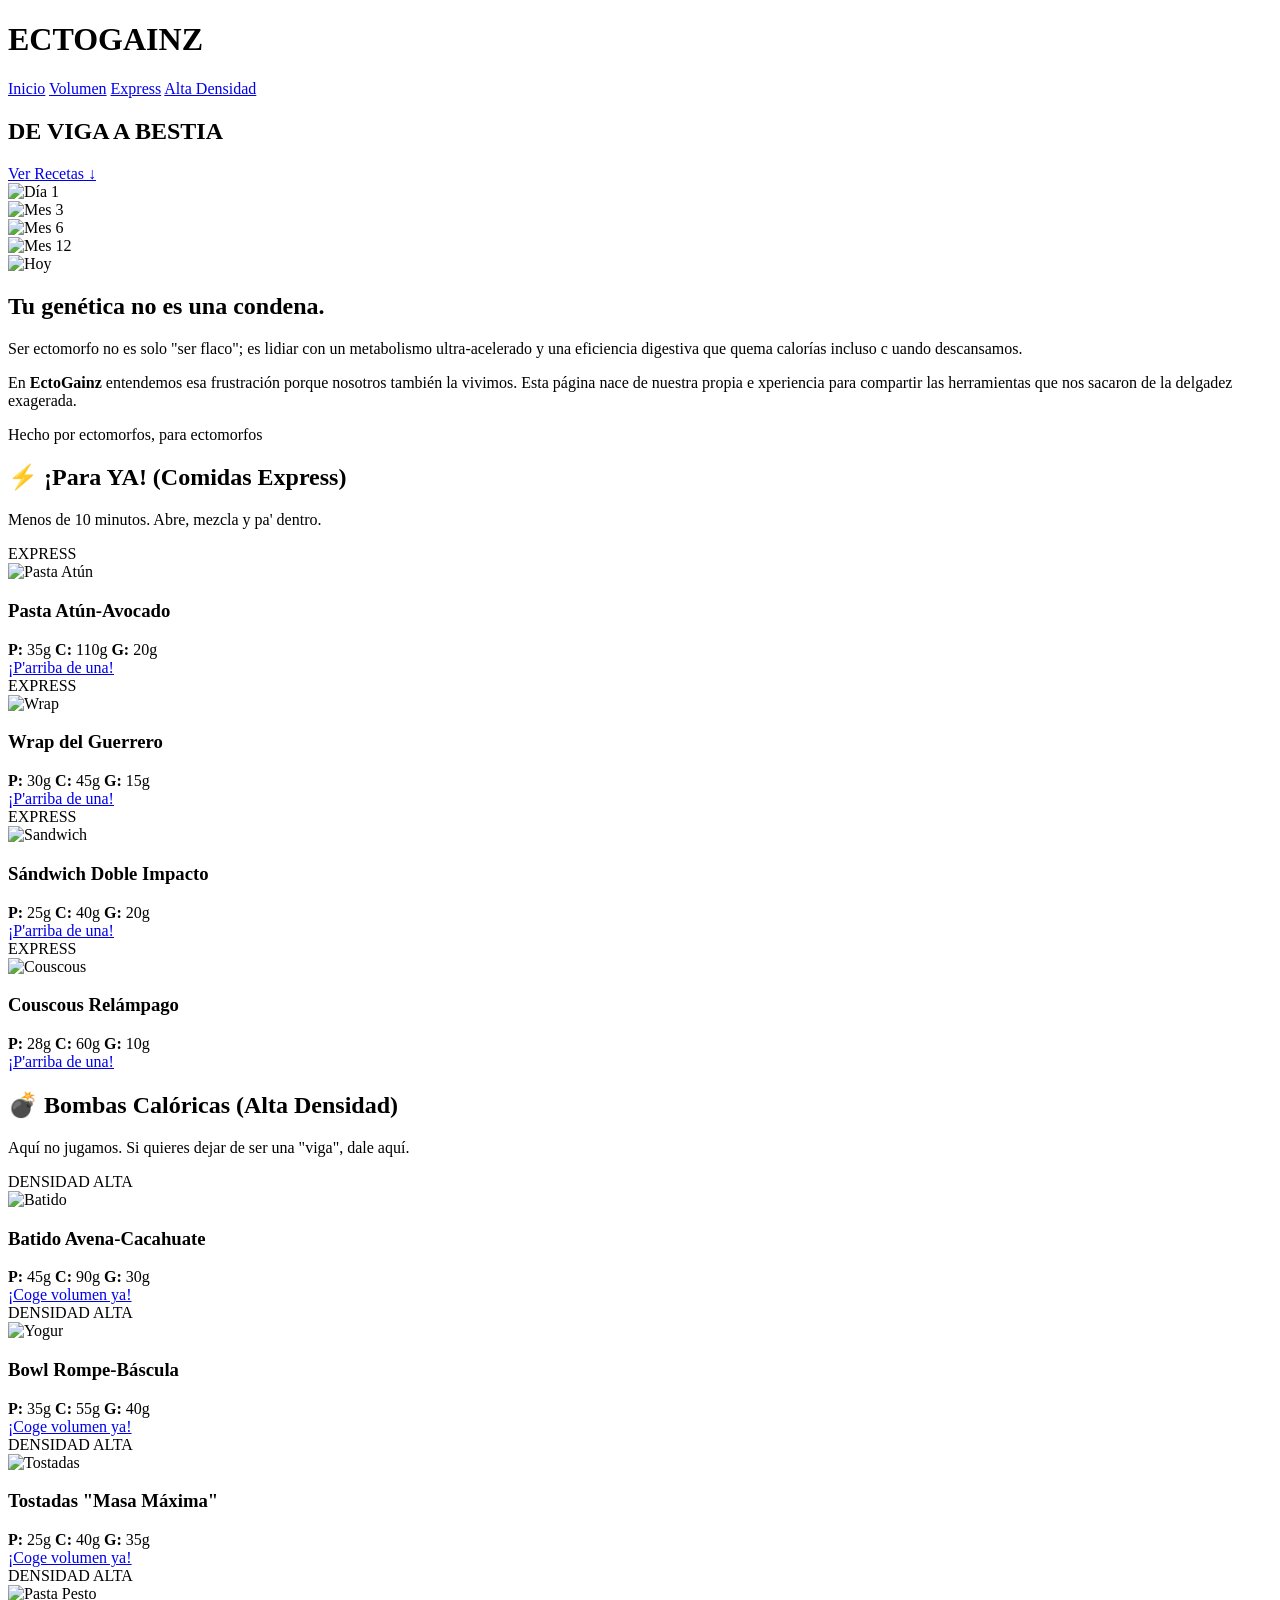
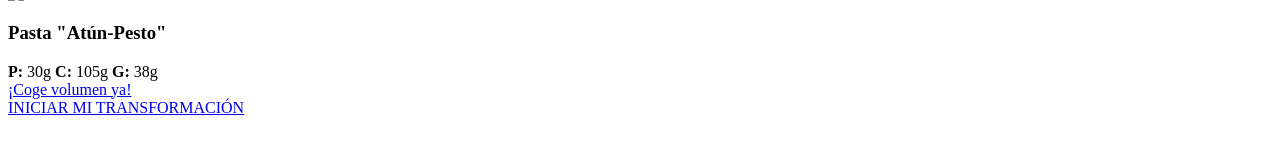
==== Final Project 100/index.html @ 52021363 "Merge pull request #2 from dAvzdev/main cambios de rutas en index.html" ====
<!DOCTYPE html>
<html lang="es">
<head>
    <meta charset="UTF-8">
    <meta name="viewport" content="width=device-width, initial-scale=1.0">
    <title>EctoGainz | Recetas para Ganar Masa</title>
    <link rel="stylesheet" href="./css/ProyectoFinal.css">
</head>
<body>

<header class="main-header">
    <h1>ECTO<span>GAINZ</span></h1>
    <nav>
        <a href="index.html">Inicio</a> 
        <a href="#volumen">Volumen</a>
        <a href="#express">Express</a>
        <a href="#altadensidad">Alta Densidad</a>
    </nav>
</header>

<section class="transformation-hero">
    <div class="hero-overlay-content">
        <h1>DE VIGA A <span class="highlight">BESTIA</span></h1>
        <a href="#recetas" class="scroll-btn">Ver Recetas ↓</a>
    </div>

    <div class="carousel-container" id="autoCarousel">
        <div class="carousel-track">
            <div class="carousel-item">
                <img src="./assest/images/modelo0.png" alt="Día 1">
            </div>
            <div class="carousel-item">
                <img src="./assest/images/modelo1.png" alt="Mes 3">
            </div>
            <div class="carousel-item">
                <img src="./assest/images/modelo2.png" alt="Mes 6"> 
            </div>
            <div class="carousel-item">
                <img src="./assest/images/modelo3.png" alt="Mes 12">
            </div>
            <div class="carousel-item">
                <img src="./assest/images/modelo4.png" alt="Hoy">
            </div>
        </div>
    </div>
</section>

<section class="genetica-info">
    <div class="info-content">
        <h2>Tu genética no es una condena.</h2>
        <p>Ser ectomorfo no es solo "ser flaco"; es lidiar con un metabolismo 
            ultra-acelerado y una eficiencia digestiva que quema calorías incluso c
            uando descansamos.</p>
        <p>En <strong>EctoGainz</strong> entendemos esa frustración porque 
            nosotros también la vivimos. Esta página nace de nuestra propia e
            xperiencia para compartir las herramientas que nos sacaron de 
            la delgadez exagerada.</p>
        <div class="community-badge">Hecho por ectomorfos, para ectomorfos</div>
    </div>
</section>

    </main>

<script>
    const track = document.getElementById('autoCarousel');
    let index = 0;
    const items = document.querySelectorAll('.carousel-item');

    function autoSlide() {
        index++;
        if (index >= items.length) index = 0;
        
        track.scrollTo({
            left: items[index].offsetLeft,
            behavior: 'smooth'
        });
    }

    // Cambia la imagen cada 3 segundos
    setInterval(autoSlide, 3000);
</script>

<section class="category-block section-express">

<h2 class="category-title">⚡ ¡Para YA! (Comidas Express)</h2>

<p class="section-desc">Menos de 10 minutos. Abre, mezcla y pa' dentro.</p>


<div class="recipe-grid">
<article class="recipe-card">
<div class="badge orange">EXPRESS</div>
<img src="./assest/images/pasta.jpg" alt="Pasta Atún">
<div class="recipe-content">
<h3>Pasta Atún-Avocado</h3>
<div class="macros">
<span><strong>P:</strong> 35g</span> <span><strong>C:</strong> 110g</span> <span><strong>G:</strong> 20g</span>
</div>
<a href="./pages/pastasatun.html" class="btn-primary">¡P'arriba de una!</a>
</div>
</article>



<article class="recipe-card">
<div class="badge orange">EXPRESS</div>
<img src="./assest/images/wrap.jpg" alt="Wrap">
<div class="recipe-content">
<h3>Wrap del Guerrero</h3>
<div class="macros">
<span><strong>P:</strong> 30g</span> <span><strong>C:</strong> 45g</span> <span><strong>G:</strong> 15g</span>
</div>
<a href="./pages/wrap.html" class="btn-primary">¡P'arriba de una!</a>
</div>

</article>
<article class="recipe-card">
<div class="badge orange">EXPRESS</div>
<img src="./assest/images/sandwich.jpg" alt="Sandwich">
<div class="recipe-content">
<h3>Sándwich Doble Impacto</h3>
<div class="macros">
<span><strong>P:</strong> 25g</span> <span><strong>C:</strong> 40g</span> <span><strong>G:</strong> 20g</span>
</div>
<a href="./pages/sandwich.html" class="btn-primary">¡P'arriba de una!</a>
</div>
</article>



<article class="recipe-card">
<div class="badge orange">EXPRESS</div>
<img src="./assest/images/couscous.jpg" alt="Couscous">
<div class="recipe-content">
<h3>Couscous Relámpago</h3>
<div class="macros">
<span><strong>P:</strong> 28g</span> <span><strong>C:</strong> 60g</span> <span><strong>G:</strong> 10g</span>
</div>
<a href="./pages/couscous.html" class="btn-primary">¡P'arriba de una!</a>
</div>
</article>
</div>
</section>



<section class="category-block section-heavy">
<h2 class="category-title">💣 Bombas Calóricas (Alta Densidad)</h2>
<p class="section-desc">Aquí no jugamos. Si quieres dejar de ser una "viga", dale aquí.</p>
<div class="recipe-grid">

<article class="recipe-card">
<div class="badge">DENSIDAD ALTA</div>
<img src="./assest/images/batido.jpg" alt="Batido">
<div class="recipe-content">
<h3>Batido Avena-Cacahuate</h3>
<div class="macros">
<span><strong>P:</strong> 45g</span> <span><strong>C:</strong> 90g</span> <span><strong>G:</strong> 30g</span>
</div>
<a href="./pages/batido.html" class="btn-primary">¡Coge volumen ya!</a>
</div>
</article>



<article class="recipe-card">
<div class="badge">DENSIDAD ALTA</div>
<img src="./assest/images/bowl.jpg" alt="Yogur">
<div class="recipe-content">
<h3>Bowl Rompe-Báscula</h3>
<div class="macros">
<span><strong>P:</strong> 35g</span> <span><strong>C:</strong> 55g</span> <span><strong>G:</strong> 40g</span>
</div>
<a href="./pages/bowl.html" class="btn-primary">¡Coge volumen ya!</a>
</div>
</article>



<article class="recipe-card">
<div class="badge">DENSIDAD ALTA</div>
<img src="./assest/images/masamáxima.jpg".jpg" alt="Tostadas">
<div class="recipe-content">
<h3>Tostadas "Masa Máxima"</h3>
<div class="macros">
<span><strong>P:</strong> 25g</span> <span><strong>C:</strong> 40g</span> <span><strong>G:</strong> 35g</span>
</div>
<a href="./pages/masamaxima.html" class="btn-primary">¡Coge volumen ya!</a>
</div>
</article>



<article class="recipe-card">
<div class="badge">DENSIDAD ALTA</div>
<img src="./assest/images/mediterránea.jpg" alt="Pasta Pesto">
<div class="recipe-content">
<h3>Pasta "Atún-Pesto"</h3>
<div class="macros">
<span><strong>P:</strong> 30g</span> <span><strong>C:</strong> 105g</span> <span><strong>G:</strong> 38g</span>
</div>
<a href="./pages/mediterranea.html" class="btn-primary">¡Coge volumen ya!</a>
</div>
</article>

</div>
</section>

<div class="forms">
        <a href="./pages/formulario.html" class="formulario">INICIAR MI TRANSFORMACIÓN</a>
    </div>
    <br>
</main>
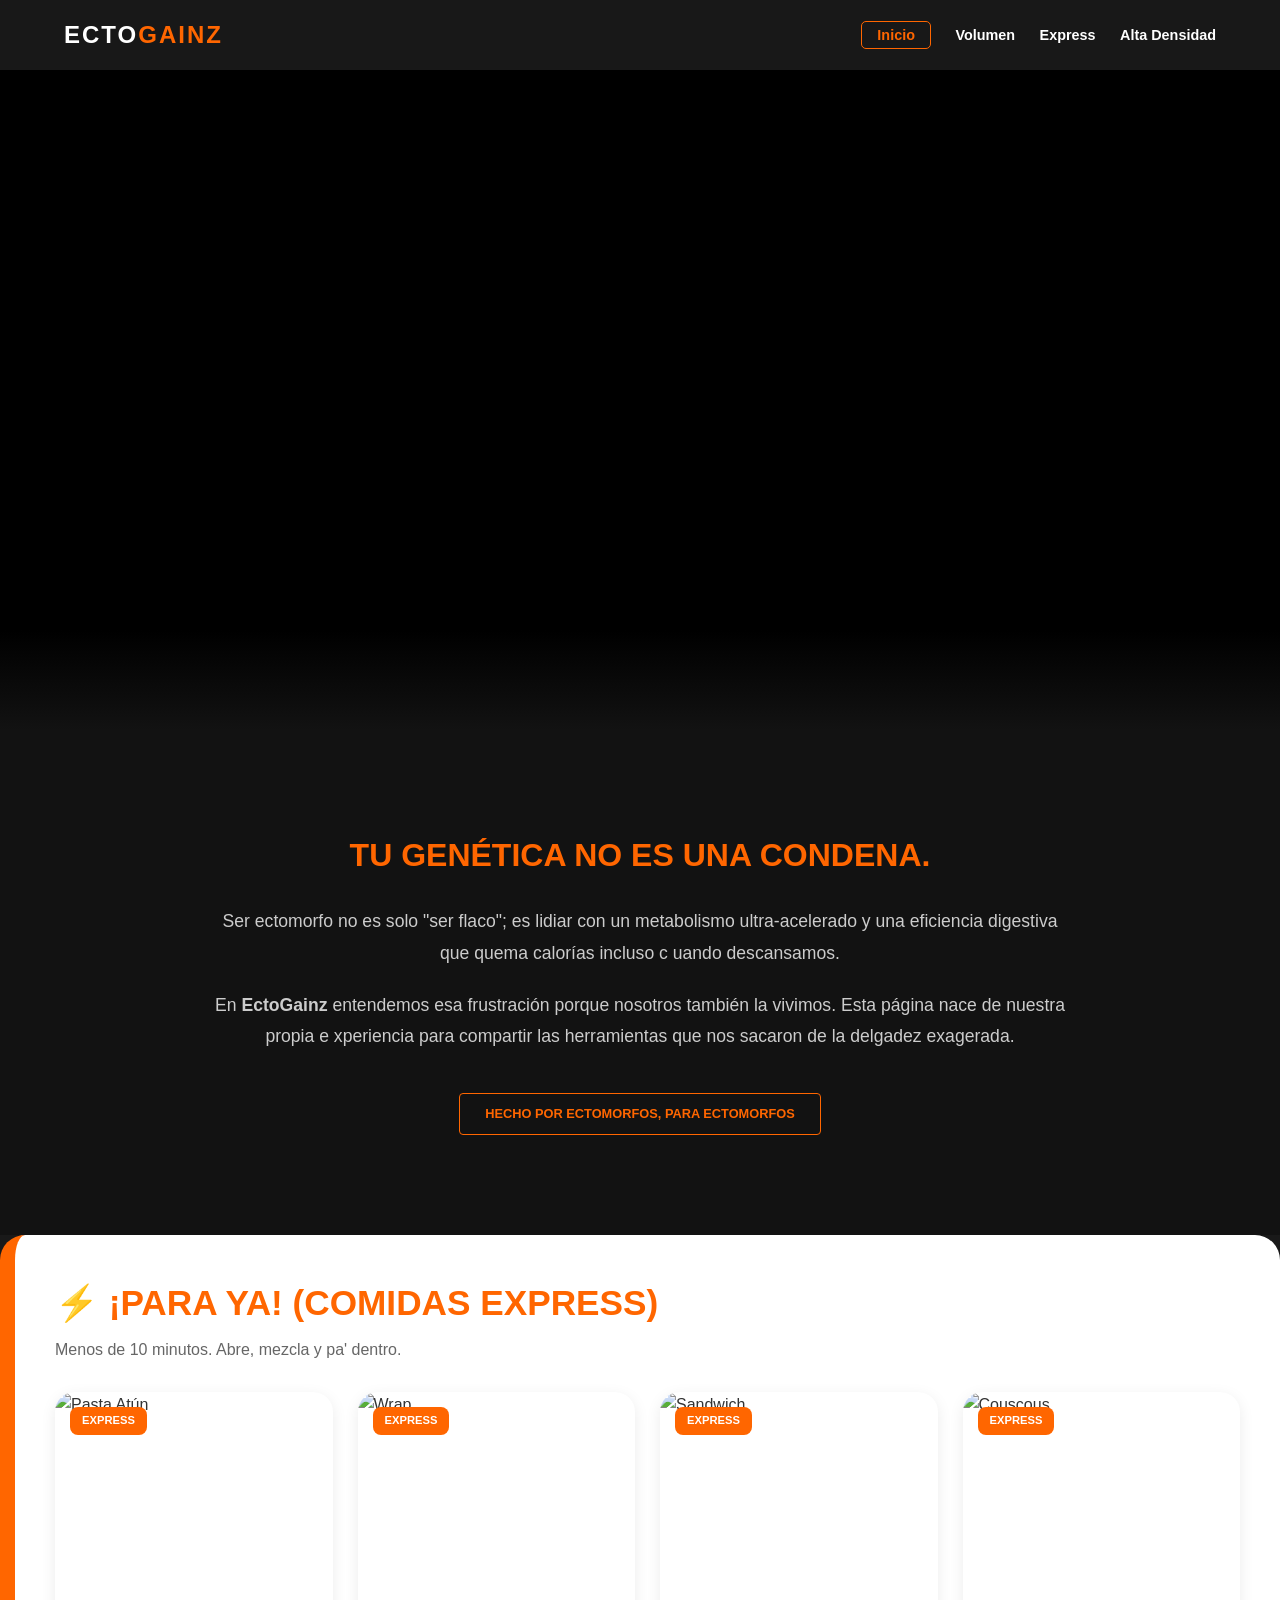
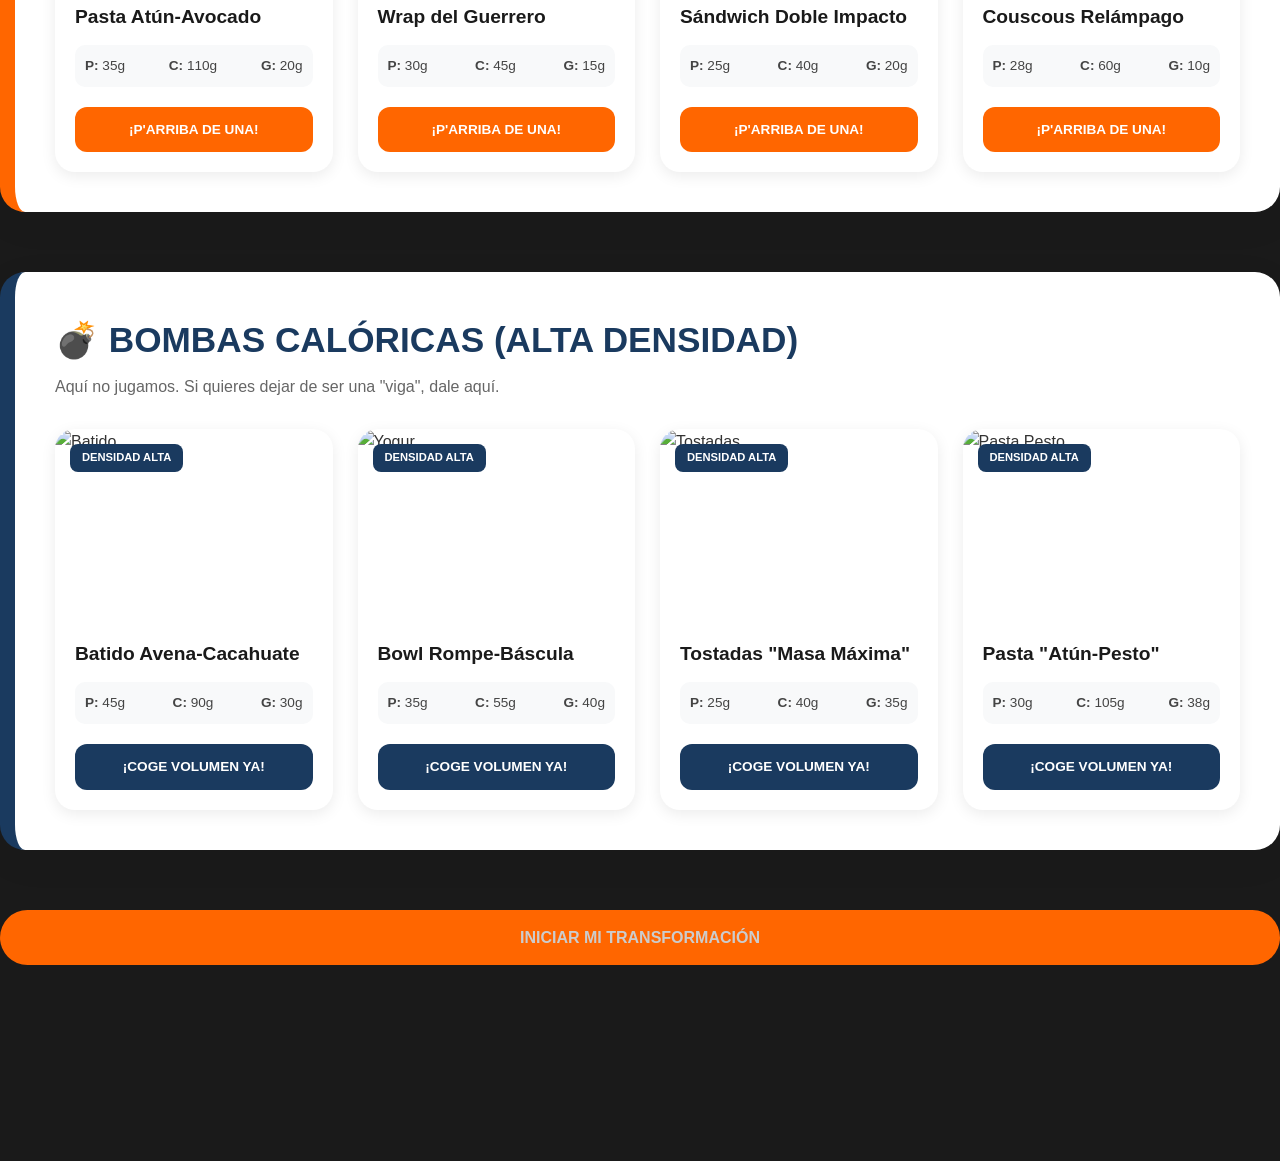
==== commit 80bcdb36: "Agrego media query + aplico sliders, remuevo codigo de java script" ====
--- a/Final Project 100/index.html
+++ b/Final Project 100/index.html
@@ -20,8 +20,7 @@
 
 <section class="transformation-hero">
     <div class="hero-overlay-content">
-        <h1>DE VIGA A <span class="highlight">BESTIA</span></h1>
-        <a href="#recetas" class="scroll-btn">Ver Recetas ↓</a>
+
     </div>
 
     <div class="carousel-container" id="autoCarousel">
@@ -60,7 +59,7 @@
 </section>
 
     </main>
-
+<!--
 <script>
     const track = document.getElementById('autoCarousel');
     let index = 0;
@@ -79,6 +78,8 @@
     // Cambia la imagen cada 3 segundos
     setInterval(autoSlide, 3000);
 </script>
+-->
+
 
 <section class="category-block section-express">
 
--- a/Final Project 100/css/ProyectoFinal.css
+++ b/Final Project 100/css/ProyectoFinal.css
@@ -0,0 +1,450 @@
+/* --- CONFIGURACIÓN GLOBAL --- */
+* {
+    margin: 0;
+    padding: 0;
+    box-sizing: border-box;
+    font-family: 'Segoe UI', Tahoma, Geneva, Verdana, sans-serif;
+}
+
+body {
+    background-color: #1a1a1a; 
+    color: #333;
+    line-height: 1.6;
+    overflow-x: hidden;
+}
+
+/* --- HEADER Y NAVEGACIÓN --- */
+.main-header {
+    background-color: rgba(26, 26, 26, 0.95);
+    color: white;
+    padding: 1rem 5%;
+    display: flex;
+    justify-content: space-between;
+    align-items: center;
+    position: absolute; 
+    width: 100%;
+    top: 0;
+    left: 0;
+    z-index: 1000;
+}
+
+.main-header h1 {
+    font-size: 1.5rem;
+    letter-spacing: 2px;
+}
+
+.main-header h1 span {
+    color: #ff6600;
+}
+/* --- CONTENIDO DE RECETAS (DEBAJO DEL HERO) --- */
+.container {
+    max-width: 1200px;
+    margin: 0 auto;
+    padding: 60px 20px;
+    background-color: #f4f4f4; /* Fondo gris claro suave para resaltar las tarjetas blancas */
+    border-radius: 30px; /* Bordes redondeados para el contenedor principal */
+}
+
+/* Estilos para los Bloques de Categoría */
+.category-block {
+    padding: 40px;
+    margin-bottom: 60px;
+    border-radius: 25px;
+    background: white;
+    box-shadow: 0 10px 40px rgba(0,0,0,0.05);
+}
+
+/* Diferenciación por colores en los bordes laterales */
+.section-express { border-left: 15px solid #ff6600; }
+.section-heavy { border-left: 15px solid #1a3a5f; }
+
+.category-title {
+    font-size: 2.2rem;
+    margin-bottom: 5px;
+    text-transform: uppercase;
+}
+
+.section-express .category-title { color: #ff6600; }
+.section-heavy .category-title { color: #1a3a5f; }
+
+.section-desc {
+    font-size: 1rem;
+    color: #666;
+    margin-bottom: 30px;
+}
+
+/* --- GRID DE 4 TARJETAS --- */
+.recipe-grid {
+    display: grid;
+    /* Esto crea 4 columnas en pantallas grandes y se ajusta solo en pequeñas */
+    grid-template-columns: repeat(auto-fill, minmax(260px, 1fr));
+    gap: 25px;
+}
+
+/* --- ESTILO DE LA TARJETA (RECIPE CARD) --- */
+.recipe-card {
+    background: #fff;
+    border-radius: 20px;
+    overflow: hidden;
+    position: relative;
+    box-shadow: 0 4px 15px rgba(0,0,0,0.08);
+    transition: transform 0.3s ease, box-shadow 0.3s ease;
+    display: flex;
+    flex-direction: column;
+}
+
+.recipe-card:hover {
+    transform: translateY(-10px);
+    box-shadow: 0 12px 30px rgba(0,0,0,0.15);
+}
+
+.recipe-card img {
+    width: 100%;
+    height: 190px;
+    object-fit: cover;
+}
+
+/* Badges sobre la foto */
+.badge {
+    position: absolute;
+    top: 15px;
+    left: 15px;
+    background: #1a3a5f;
+    color: white;
+    padding: 5px 12px;
+    border-radius: 8px;
+    font-size: 0.7rem;
+    font-weight: 800;
+    z-index: 5;
+}
+
+.badge.orange { background: #ff6600; }
+
+.recipe-content {
+    padding: 20px;
+    flex-grow: 1;
+    display: flex;
+    flex-direction: column;
+}
+
+.recipe-content h3 {
+    font-size: 1.2rem;
+    margin-bottom: 12px;
+    color: #1a1a1a;
+}
+
+/* Macros del plato */
+.macros {
+    display: flex;
+    justify-content: space-between;
+    background: #f8f9fa;
+    padding: 10px;
+    border-radius: 10px;
+    margin-bottom: 20px;
+    font-size: 0.85rem;
+}
+
+.macros span {
+    color: #444;
+}
+
+/* Botones personalizados para cada sección */
+.btn-primary {
+    display: block;
+    text-align: center;
+    padding: 12px;
+    color: white;
+    text-decoration: none;
+    border-radius: 12px;
+    font-weight: 700;
+    text-transform: uppercase;
+    font-size: 0.85rem;
+    transition: background 0.3s;
+    margin-top: auto; /* Empuja el botón al final de la tarjeta */
+}
+
+/* Colores de botón según sección */
+.section-express .btn-primary { background: #ff6600; }
+.section-express .btn-primary:hover { background: #e65c00; }
+
+.section-heavy .btn-primary { background: #1a3a5f; }
+.section-heavy .btn-primary:hover { background: #122842; }
+
+nav a {
+    color: #fff;
+    text-decoration: none;
+    margin-left: 20px;
+    font-weight: 600;
+    font-size: 0.9rem;
+    transition: color 0.3s;
+}
+
+nav a:hover { color: #ff6600; }
+
+nav a[href="index.html"] {
+    color: #ff6600;
+    border: 1px solid #ff6600;
+    padding: 5px 15px;
+    border-radius: 5px;
+}
+
+/* --- SECCIÓN DE TRANSFORMACIÓN INMERSIVA (CORREGIDA) --- */
+.transformation-hero {
+    height: 100vh;
+    width: 100%;
+    position: relative;
+    overflow: hidden;
+    background: #000;
+    margin-top: -170px;
+}
+
+.carousel-container {
+    width: 100%;
+    height: 100%;
+    display: flex;
+    overflow-x: hidden; /* Cambiado a hidden para el control por script */
+    scroll-snap-type: x mandatory;
+    scrollbar-width: none;
+}
+
+.carousel-container::-webkit-scrollbar { display: none; }
+
+.carousel-track {
+    display: flex;
+    height: 100%;
+    width: 500%; /* 5 imágenes x 100% cada una */
+    animation: slide-animation 15s infinite ease-in-out; /* 15s total (3s por imagen) */
+}
+
+.carousel-item {
+    width: 100vw; /* Cada item ocupa exactamente el ancho de pantalla */
+    height: 100vh;
+    flex-shrink: 0;
+}
+
+
+
+.carousel-item img {
+    width: 100%;
+    height: 100%;
+    object-fit: cover; 
+    object-position: top; /* EVITA QUE SE CORTE LA CABEZA EN MAC/MOBILE */
+    display: block;
+}
+
+@keyframes slide-animation {
+    0% { transform: translateX(0); }
+    15% { transform: translateX(0); }     /* Imagen 1 */
+    20% { transform: translateX(-20%); }   /* Transición */
+    35% { transform: translateX(-20%); }   /* Imagen 2 */
+    40% { transform: translateX(-40%); }   /* Transición */
+    55% { transform: translateX(-40%); }   /* Imagen 3 */
+    60% { transform: translateX(-60%); }   /* Transición */
+    75% { transform: translateX(-60%); }   /* Imagen 4 */
+    80% { transform: translateX(-80%); }   /* Transición */
+    95% { transform: translateX(-80%); }   /* Imagen 5 */
+    100% { transform: translateX(0); }     /* Regreso al inicio */
+}
+/* Capa de texto fija sobre el slider */
+.hero-overlay-content {
+    position: absolute;
+    top: 50%;
+    left: 50%;
+    transform: translate(-50%, -50%);
+    z-index: 100;
+    text-align: center;
+    width: 100%;
+    pointer-events: none;
+}
+
+.hero-overlay-content h1 {
+    font-size: clamp(2rem, 8vw, 4rem);
+    color: white;
+}
+.hero-overlay-content {
+    position: absolute;
+    top: 50%;
+    left: 50%;
+    transform: translate(-50%, -50%);
+    z-index: 100;
+    text-align: center;
+    width: 100%;
+    pointer-events: none; /* Deja que el mouse pase a través del texto */
+}
+
+.hero-overlay-content h1 {
+    font-size: clamp(2.5rem, 8vw, 5rem);
+    color: white;
+    text-transform: uppercase;
+    text-shadow: 0 4px 15px rgba(0,0,0,0.8);
+}
+
+.highlight { color: #ff6600; }
+
+/* Etiquetas de pasos (están dentro del item, así que se mueven con la foto) */
+.step-label {
+    position: absolute;
+    bottom: 120px;
+    left: 50%;
+    transform: translateX(-50%);
+    background: #ff6600;
+    color: white;
+    padding: 10px 25px;
+    font-weight: bold;
+    border-radius: 5px;
+    text-transform: uppercase;
+    z-index: 10;
+}
+
+.scroll-btn {
+    pointer-events: auto; /* Permite hacer clic en el botón */
+    display: inline-block;
+    margin-top: 20px;
+    background: white;
+    color: #1a1a1a;
+    padding: 15px 35px;
+    text-decoration: none;
+    border-radius: 50px;
+    font-weight: 800;
+    text-transform: uppercase;
+    animation: bounce 2s infinite;
+}
+/* --- SECCIÓN LEYENDA GENÉTICA (CONTINUIDAD OSCURA) --- */
+.genetica-info {
+    background-color: #121212; /* Negro profundo igual al fondo de la imagen */
+    color: white;
+    padding: 100px 20px;
+    margin: 0; 
+    position: relative;
+    z-index: 2;
+    text-align: center;
+}
+
+/* El degradado para que la foto se funda con el texto */
+.genetica-info::before {
+    content: "";
+    position: absolute;
+    top: -100px; 
+    left: 0;
+    width: 100%;
+    height: 100px;
+    background: linear-gradient(to bottom, transparent, #121212);
+    pointer-events: none;
+}
+
+.info-content {
+    max-width: 850px;
+    margin: 0 auto;
+}
+
+.info-content h2 {
+    color: #ff6600; 
+    font-size: 2rem;
+    margin-bottom: 25px;
+    text-transform: uppercase;
+}
+
+.info-content p {
+    color: #cccccc; 
+    line-height: 1.8;
+    font-size: 1.1rem;
+    margin-bottom: 20px;
+    font-weight: 300;
+}
+
+.community-badge {
+    display: inline-block;
+    border: 1px solid #ff6600;
+    color: #ff6600;
+    padding: 10px 25px;
+    border-radius: 4px;
+    font-weight: bold;
+    margin-top: 20px;
+    font-size: 0.8rem;
+    text-transform: uppercase;
+}
+
+.formulario {
+    pointer-events: auto; /* Permite hacer clic en el botón */
+    display: flex;
+    margin-top: 20px;
+    background: #ff6600;
+    color: #cccccc;
+    padding: 15px 35px;
+    text-decoration: none;
+    border-radius: 50px;
+    font-weight: 800;
+    text-transform: uppercase;
+    animation: bounce 2s infinite;
+    justify-content: center;
+    align-items: center;
+    
+}
+/* TABLETS (Máximo 1024px) */
+@media (max-width: 1024px) {
+    .main-header {
+        padding: 1rem 3%;
+    }
+    
+    .recipe-grid {
+        grid-template-columns: repeat(2, 1fr); /* 2 columnas en tablets */
+        gap: 15px;
+    }
+
+    .category-block {
+        padding: 25px;
+    }
+}
+
+/* CELULARES (Máximo 768px) */
+@media (max-width: 768px) {
+    .main-header {
+        flex-direction: column; /* Título arriba, menú abajo */
+        text-align: center;
+        padding: 1rem;
+        position: relative; /* Para que no tape el contenido en móvil */
+        margin-bottom: -60px; /* Ajuste para el hero */
+    }
+
+    nav {
+        margin-top: 10px;
+    }
+
+    nav a {
+        margin: 0 10px;
+        font-size: 0.8rem;
+    }
+
+    .hero-overlay-content h1 {
+        font-size: 2.2rem; /* Texto más pequeño en móvil */
+    }
+
+    .recipe-grid {
+        grid-template-columns: 1fr; /* 1 columna en móvil */
+    }
+
+    .transformation-hero {
+        height: 70vh; /* Reducimos la altura del slider en móvil */
+        margin-top: 0;
+    }
+
+    .carousel-item {
+        height: 70vh;
+    }
+
+    .info-content h2 {
+        font-size: 1.5rem;
+    }
+}
+
+/* Ajuste fino para pantallas muy pequeñas (iPhone SE, etc) */
+@media (max-width: 400px) {
+    .hero-overlay-content h1 {
+        font-size: 1.8rem;
+    }
+    
+    .scroll-btn {
+        padding: 10px 20px;
+        font-size: 0.8rem;
+    }
+}
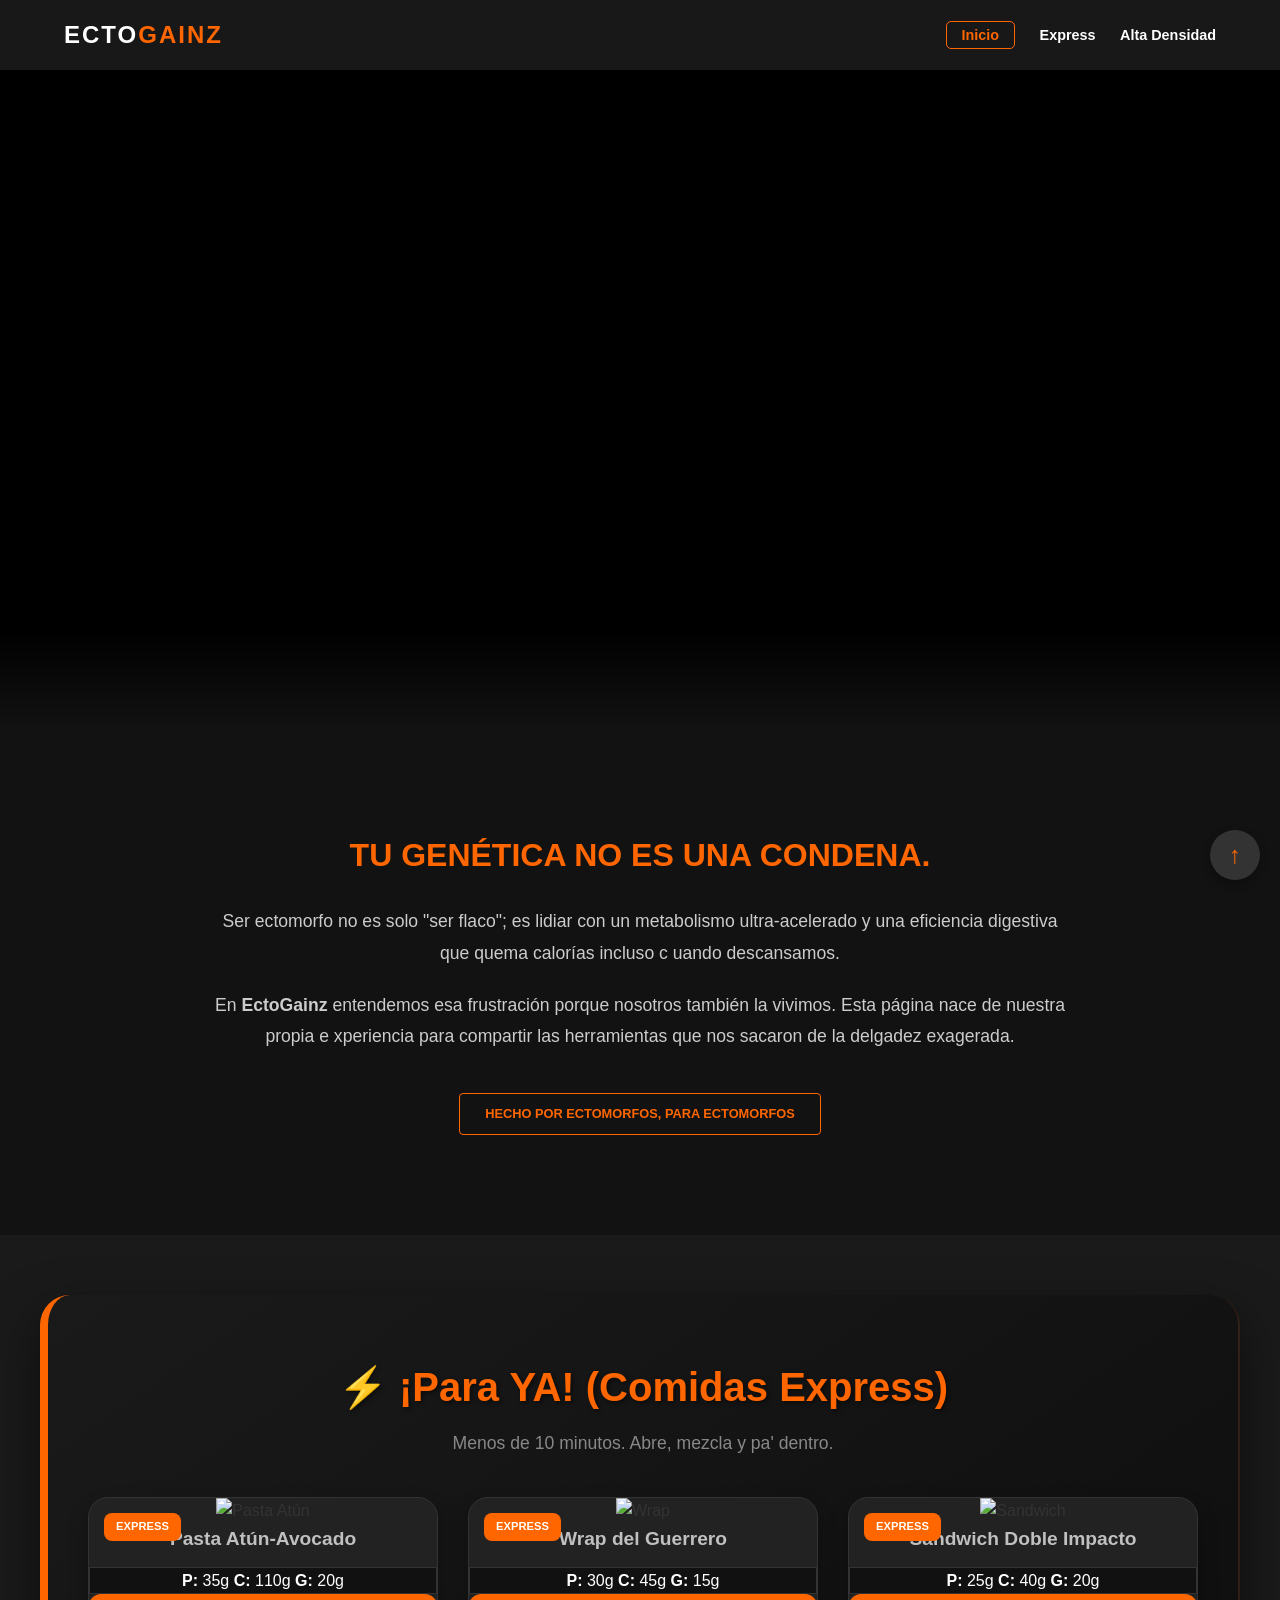
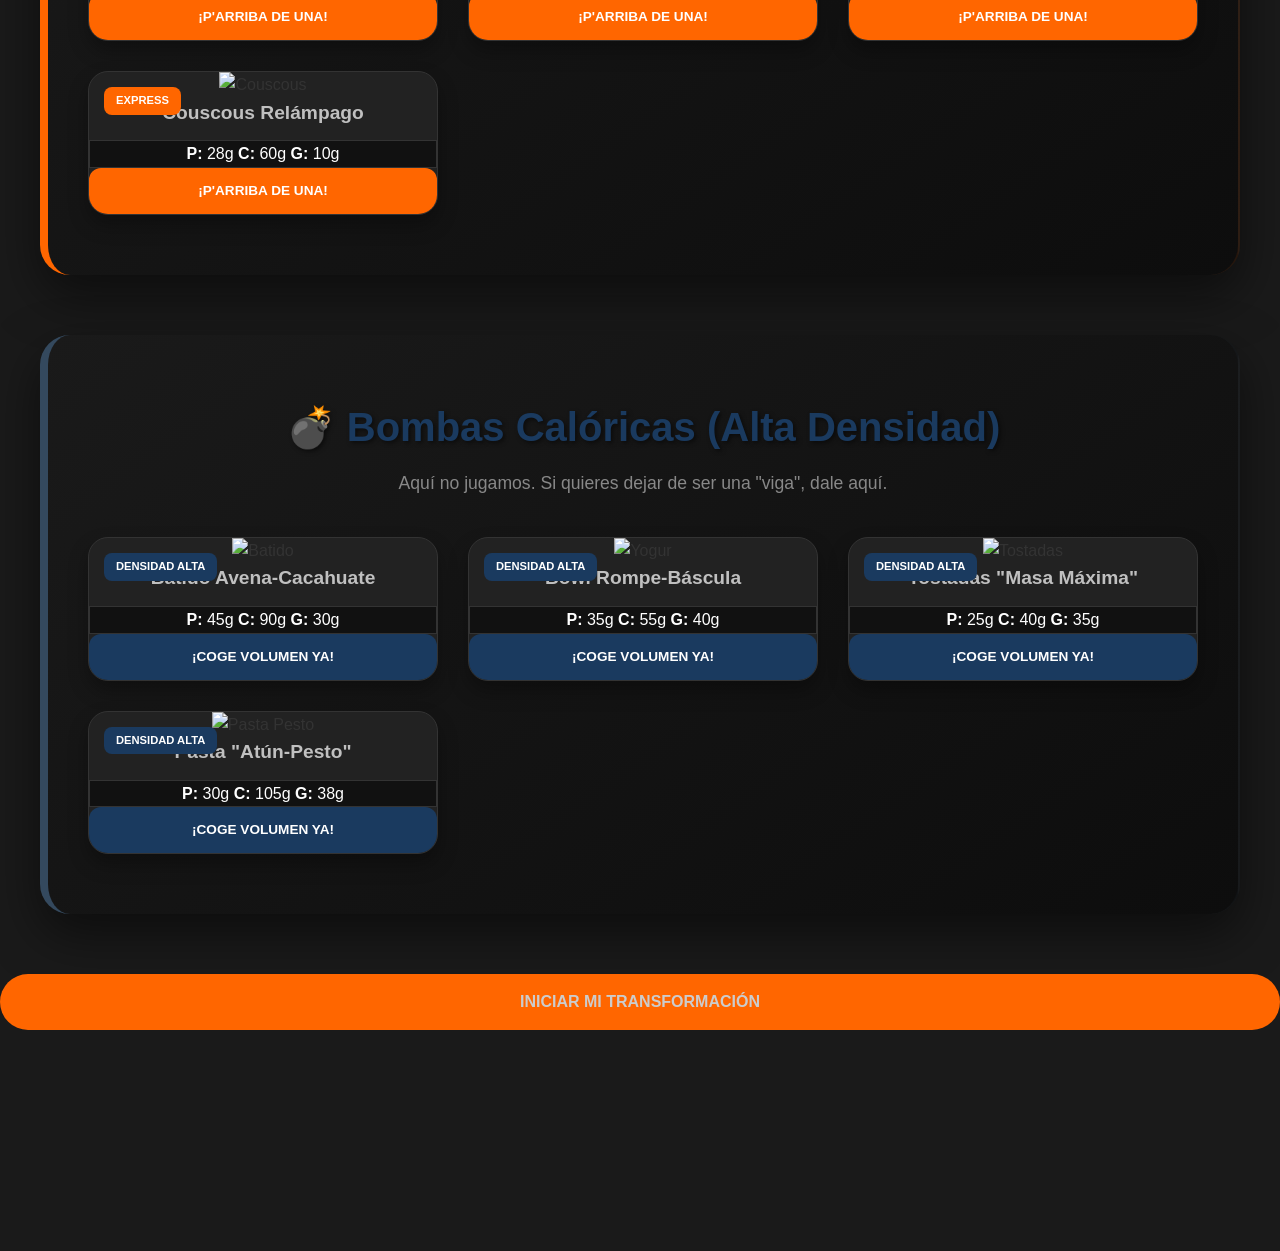
==== commit 2fe415aa: "Actualizacion" ====
--- a/Final Project 100/index.html
+++ b/Final Project 100/index.html
@@ -12,7 +12,6 @@
     <h1>ECTO<span>GAINZ</span></h1>
     <nav>
         <a href="index.html">Inicio</a> 
-        <a href="#volumen">Volumen</a>
         <a href="#express">Express</a>
         <a href="#altadensidad">Alta Densidad</a>
     </nav>
@@ -20,7 +19,6 @@
 
 <section class="transformation-hero">
     <div class="hero-overlay-content">
-
     </div>
 
     <div class="carousel-container" id="autoCarousel">
@@ -59,32 +57,10 @@
 </section>
 
     </main>
-<!--
-<script>
-    const track = document.getElementById('autoCarousel');
-    let index = 0;
-    const items = document.querySelectorAll('.carousel-item');
-
-    function autoSlide() {
-        index++;
-        if (index >= items.length) index = 0;
-        
-        track.scrollTo({
-            left: items[index].offsetLeft,
-            behavior: 'smooth'
-        });
-    }
-
-    // Cambia la imagen cada 3 segundos
-    setInterval(autoSlide, 3000);
-</script>
--->
 
 
-<section class="category-block section-express">
-
+<section id="express" class="category-block section-express">
 <h2 class="category-title">⚡ ¡Para YA! (Comidas Express)</h2>
-
 <p class="section-desc">Menos de 10 minutos. Abre, mezcla y pa' dentro.</p>
 
 
@@ -145,7 +121,7 @@
 
 
 
-<section class="category-block section-heavy">
+<section id="altadensidad" class="category-block section-heavy">
 <h2 class="category-title">💣 Bombas Calóricas (Alta Densidad)</h2>
 <p class="section-desc">Aquí no jugamos. Si quieres dejar de ser una "viga", dale aquí.</p>
 <div class="recipe-grid">
@@ -211,6 +187,8 @@
         <a href="./pages/formulario.html" class="formulario">INICIAR MI TRANSFORMACIÓN</a>
     </div>
     <br>
+    <br>
+    <a href="#" class="btn-top" id="btnTop">↑</a>
 </main>
 
 
--- a/Final Project 100/css/ProyectoFinal.css
+++ b/Final Project 100/css/ProyectoFinal.css
@@ -47,55 +47,69 @@
 
 /* Estilos para los Bloques de Categoría */
 .category-block {
-    padding: 40px;
-    margin-bottom: 60px;
-    border-radius: 25px;
-    background: white;
-    box-shadow: 0 10px 40px rgba(0,0,0,0.05);
+    max-width: 1200px; /* Ancho máximo para que no se pegue a los bordes */
+    margin: 60px auto; /* Centra el bloque horizontalmente */
+    padding: 60px 40px;
+    border-radius: 30px;
+    
+    /* Degradado de negro a gris metálico profundo */
+    background: linear-gradient(145deg, #1a1a1a, #0d0d0d);
+    
+    /* Sombra suave para dar relieve */
+    box-shadow: 0 20px 50px rgba(0,0,0,0.5);
+    
+    /* Centrado interno del contenido */
+    display: flex;
+    flex-direction: column;
+    align-items: center;
+    text-align: center;
+
 }
 
 /* Diferenciación por colores en los bordes laterales */
-.section-express { border-left: 15px solid #ff6600; }
-.section-heavy { border-left: 15px solid #1a3a5f; }
+.section-express { border-left: 8px solid #ff6600; border-right: 2px solid rgba(255,102,0,0.1); }
+.section-heavy { border-left: 8px solid #34495e; border-right: 2px solid rgba(52,73,94,0.1); }
 
 .category-title {
-    font-size: 2.2rem;
-    margin-bottom: 5px;
-    text-transform: uppercase;
+    font-size: 2.5rem;
+    margin-bottom: 10px;
+    text-shadow: 2px 2px 4px rgba(0,0,0,0.5);
 }
 
 .section-express .category-title { color: #ff6600; }
 .section-heavy .category-title { color: #1a3a5f; }
 
 .section-desc {
-    font-size: 1rem;
-    color: #666;
-    margin-bottom: 30px;
+    font-size: 1.1rem;
+    color: #888; /* Gris plata suave */
+    max-width: 600px;
+    margin-bottom: 40px;
 }
 
 /* --- GRID DE 4 TARJETAS --- */
 .recipe-grid {
     display: grid;
-    /* Esto crea 4 columnas en pantallas grandes y se ajusta solo en pequeñas */
-    grid-template-columns: repeat(auto-fill, minmax(260px, 1fr));
-    gap: 25px;
+    grid-template-columns: repeat(auto-fit, minmax(260px, 1fr));
+    gap: 30px;
+    width: 100%; /* Ocupa todo el ancho del contenedor padre */
+    justify-content: center; /* Centra las tarjetas si sobran huecos */
 }
 
 /* --- ESTILO DE LA TARJETA (RECIPE CARD) --- */
 .recipe-card {
-    background: #fff;
+   background: #222; /* Gris casi negro */
+    border: 1px solid #333; /* Borde gris metálico muy fino */
     border-radius: 20px;
     overflow: hidden;
     position: relative;
-    box-shadow: 0 4px 15px rgba(0,0,0,0.08);
-    transition: transform 0.3s ease, box-shadow 0.3s ease;
-    display: flex;
-    flex-direction: column;
+    box-shadow: 0 10px 20px rgba(0,0,0,0.3);
+    transition: all 0.4s cubic-bezier(0.175, 0.885, 0.32, 1.275);
 }
 
 .recipe-card:hover {
-    transform: translateY(-10px);
-    box-shadow: 0 12px 30px rgba(0,0,0,0.15);
+    transform: translateY(-15px) scale(1.02);
+    border-color: #ff6600; /* Resalta el borde al pasar el mouse */
+    box-shadow: 0 20px 40px rgba(0,0,0,0.6);
 }
 
 .recipe-card img {
@@ -120,32 +134,26 @@
 
 .badge.orange { background: #ff6600; }
 
-.recipe-content {
-    padding: 20px;
-    flex-grow: 1;
-    display: flex;
-    flex-direction: column;
+.recipe-content h3 {
+    color: #e0e0e0; /* Gris plateado claro */
+    font-size: 1.3rem;
 }
 
 .recipe-content h3 {
     font-size: 1.2rem;
     margin-bottom: 12px;
-    color: #1a1a1a;
+    color: #C0C0C0;
 }
 
 /* Macros del plato */
 .macros {
-    display: flex;
-    justify-content: space-between;
-    background: #f8f9fa;
-    padding: 10px;
-    border-radius: 10px;
-    margin-bottom: 20px;
-    font-size: 0.85rem;
+    background: #111; /* Fondo negro profundo */
+    border: 1px solid #333;
+    color: #aaa;
 }
 
 .macros span {
-    color: #444;
+    color: #fff;;
 }
 
 /* Botones personalizados para cada sección */
@@ -188,7 +196,7 @@
     border-radius: 5px;
 }
 
-/* --- SECCIÓN DE TRANSFORMACIÓN INMERSIVA (CORREGIDA) --- */
+/*Sliders de la imagenes hero*/
 .transformation-hero {
     height: 100vh;
     width: 100%;
@@ -202,7 +210,7 @@
     width: 100%;
     height: 100%;
     display: flex;
-    overflow-x: hidden; /* Cambiado a hidden para el control por script */
+    overflow-x: hidden; 
     scroll-snap-type: x mandatory;
     scrollbar-width: none;
 }
@@ -212,8 +220,8 @@
 .carousel-track {
     display: flex;
     height: 100%;
-    width: 500%; /* 5 imágenes x 100% cada una */
-    animation: slide-animation 15s infinite ease-in-out; /* 15s total (3s por imagen) */
+    width: 500%; 
+    animation: slide-animation 15s infinite ease-in-out; 
 }
 
 .carousel-item {
@@ -228,7 +236,7 @@
     width: 100%;
     height: 100%;
     object-fit: cover; 
-    object-position: top; /* EVITA QUE SE CORTE LA CABEZA EN MAC/MOBILE */
+    object-position: top; 
     display: block;
 }
 
@@ -295,7 +303,6 @@
     text-transform: uppercase;
     z-index: 10;
 }
-
 .scroll-btn {
     pointer-events: auto; /* Permite hacer clic en el botón */
     display: inline-block;
@@ -309,6 +316,8 @@
     text-transform: uppercase;
     animation: bounce 2s infinite;
 }
+
+
 /* --- SECCIÓN LEYENDA GENÉTICA (CONTINUIDAD OSCURA) --- */
 .genetica-info {
     background-color: #121212; /* Negro profundo igual al fondo de la imagen */
@@ -380,6 +389,24 @@
     align-items: center;
     
 }
+.btn-top {
+  position: fixed;   /* Se queda fijo en la pantalla */
+  bottom: 20px;      /* Distancia desde abajo */
+  right: 20px;       /* Distancia desde la derecha */
+  width: 50px;
+  height: 50px;
+  background-color: #333;
+  color: #ff6600;
+  text-decoration: none;
+  border-radius: 50%; /* Lo hace circular */
+  display: flex;
+  justify-content: center;
+  align-items: center;
+  font-size: 24px;
+  box-shadow: 0px 4px 10px rgba(0,0,0,0.3);
+  transition: transform 0.3s ease; /* Efecto al pasar el mouse */
+  z-index: 1000;     /* Asegura que esté por encima de todo */
+}
 /* TABLETS (Máximo 1024px) */
 @media (max-width: 1024px) {
     .main-header {
@@ -399,11 +426,10 @@
 /* CELULARES (Máximo 768px) */
 @media (max-width: 768px) {
     .main-header {
-        flex-direction: column; /* Título arriba, menú abajo */
+        flex-direction: column; 
         text-align: center;
-        padding: 1rem;
-        position: relative; /* Para que no tape el contenido en móvil */
-        margin-bottom: -60px; /* Ajuste para el hero */
+        position: relative; 
+        margin-bottom: -60px; 
     }
 
     nav {
@@ -424,12 +450,12 @@
     }
 
     .transformation-hero {
-        height: 70vh; /* Reducimos la altura del slider en móvil */
+        height: 35vh; /* Reducimos la altura del slider en móvil */
         margin-top: 0;
     }
 
     .carousel-item {
-        height: 70vh;
+        height: 40vh;
     }
 
     .info-content h2 {
@@ -437,7 +463,7 @@
     }
 }
 
-/* Ajuste fino para pantallas muy pequeñas (iPhone SE, etc) */
+/*Ajuste para pantallas mas pequeñas como iPhone SE*/
 @media (max-width: 400px) {
     .hero-overlay-content h1 {
         font-size: 1.8rem;
